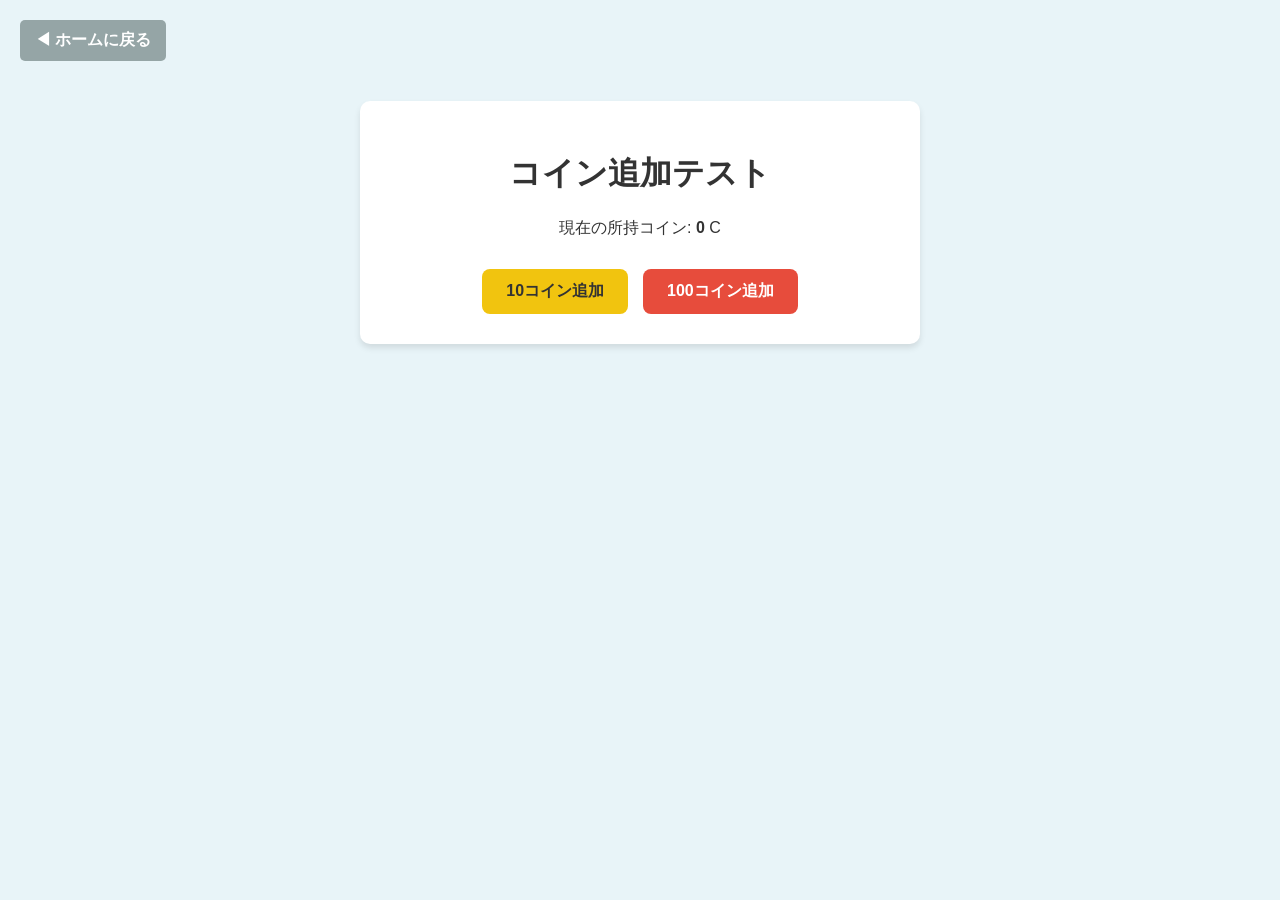
==== test/index.html @ d2b94654 "セーブ機能とセーブ削除とショップの最低限の機能" ====
<!DOCTYPE html>
<html lang="ja">
<head>
  <meta charset="UTF-8">
  <title>テストゲーム</title>
  <link rel="stylesheet" href="./style.css">
</head>
<body>
  <!-- ホームに戻るボタン -->
  <a href="../index.html" class="back-btn">◀ ホームに戻る</a>

  <main class="container">
    <h1>コイン追加テスト</h1>
    <p>現在の所持コイン: <strong id="ui-coin">0</strong> C</p>

    <div class="button-area">
      <button onclick="gainCoins(10)" class="action-btn">10コイン追加</button>
      <button onclick="gainCoins(100)" class="action-btn special-btn">100コイン追加</button>
    </div>
  </main>

  <!-- ★重要：まず共通システムを読み込んで GameSystem を使えるようにする -->
  <script src="../common/main.js"></script>
  <!-- その後に、このテストゲーム専用のJSを読み込む -->
  <script src="./main.js"></script>
</body>
</html>
---- test/style.css ----
body {
  margin: 0;
  padding: 20px;
  font-family: sans-serif;
  background-color: #e8f4f8; /* テストと分かりやすいように少し青い背景 */
  color: #333;
}

.back-btn {
  display: inline-block;
  padding: 10px 15px;
  background-color: #95a5a6;
  color: white;
  text-decoration: none;
  border-radius: 5px;
  font-weight: bold;
}

.back-btn:hover {
  background-color: #7f8c8d;
}

.container {
  max-width: 500px;
  margin: 40px auto;
  background: white;
  padding: 30px;
  border-radius: 10px;
  box-shadow: 0 4px 6px rgba(0,0,0,0.1);
  text-align: center;
}

.button-area {
  margin-top: 30px;
  display: flex;
  justify-content: center;
  gap: 15px;
}

.action-btn {
  padding: 12px 24px;
  font-size: 16px;
  font-weight: bold;
  border: none;
  border-radius: 8px;
  cursor: pointer;
  background-color: #f1c40f;
  color: #333;
  transition: transform 0.1s;
}

.action-btn:active {
  transform: scale(0.95); /* 押した時に少し凹むアニメーション */
}

.special-btn {
  background-color: #e74c3c;
  color: white;
}
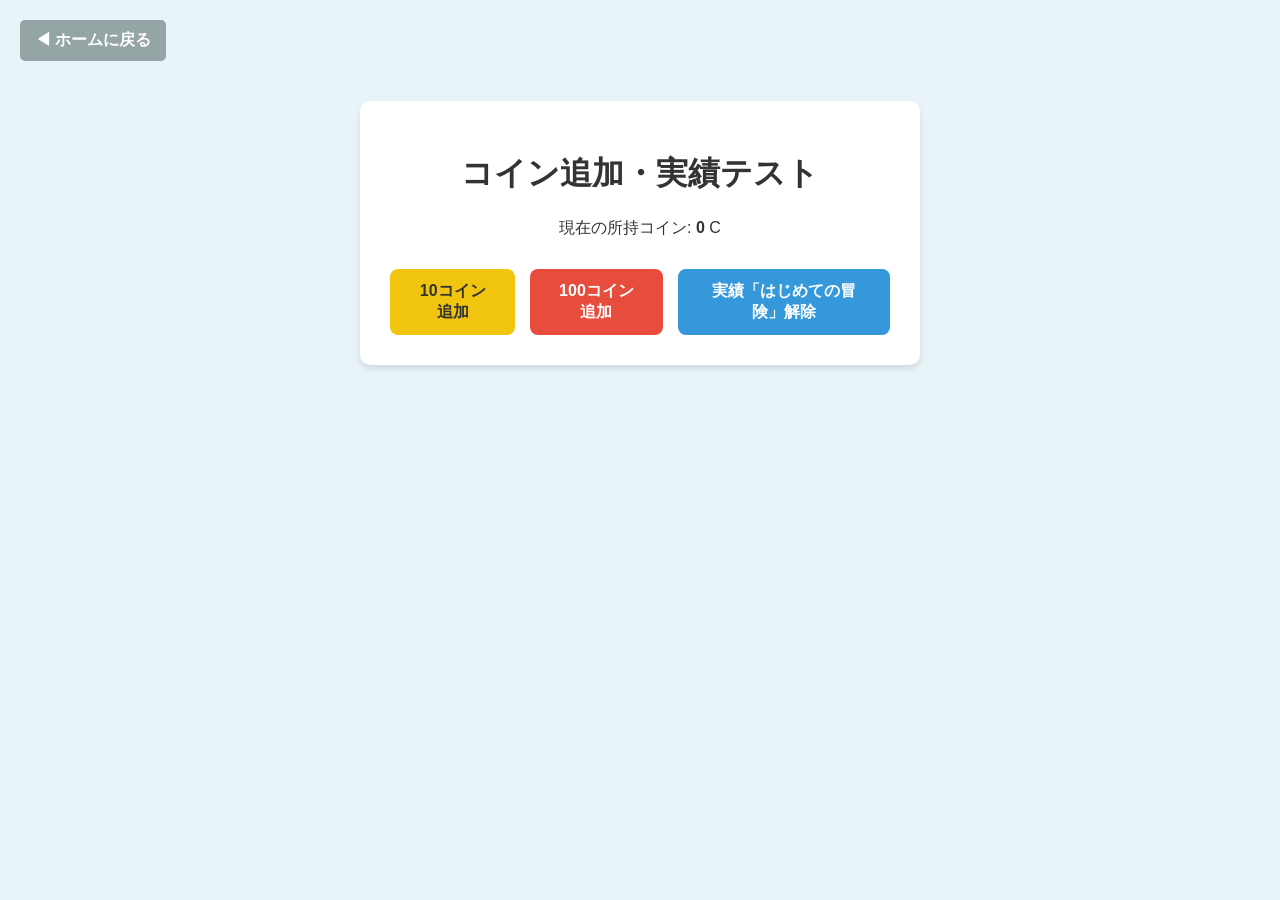
==== commit e8da15a8: "実績の機能の追加" ====
--- a/test/index.html
+++ b/test/index.html
@@ -10,16 +10,19 @@
   <a href="../index.html" class="back-btn">◀ ホームに戻る</a>
 
   <main class="container">
-    <h1>コイン追加テスト</h1>
+    <h1>コイン追加・実績テスト</h1>
     <p>現在の所持コイン: <strong id="ui-coin">0</strong> C</p>
 
     <div class="button-area">
       <button onclick="gainCoins(10)" class="action-btn">10コイン追加</button>
       <button onclick="gainCoins(100)" class="action-btn special-btn">100コイン追加</button>
+      
+      <!-- ★追加：実績解除テスト用ボタン -->
+      <button onclick="testUnlockAchievement()" class="action-btn" style="background-color: #3498db; color: white;">実績「はじめての冒険」解除</button>
     </div>
   </main>
 
-  <!-- ★重要：まず共通システムを読み込んで GameSystem を使えるようにする -->
+  <!-- まず共通システムを読み込んで GameSystem を使えるようにする -->
   <script src="../common/main.js"></script>
   <!-- その後に、このテストゲーム専用のJSを読み込む -->
   <script src="./main.js"></script>
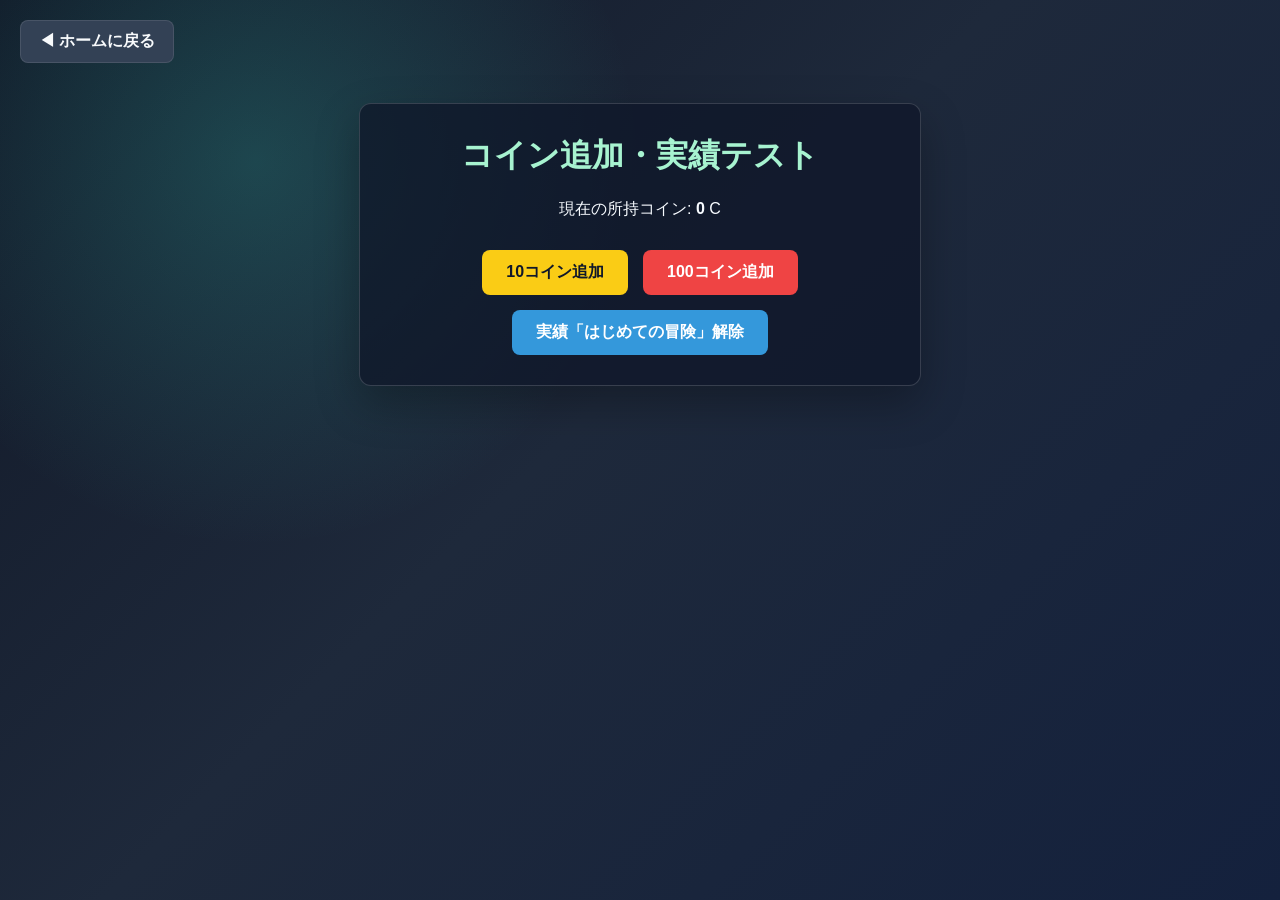
==== commit 356c3d6e: "データ分けて実績増やした" ====
--- a/test/index.html
+++ b/test/index.html
@@ -23,6 +23,7 @@
   </main>
 
   <!-- まず共通システムを読み込んで GameSystem を使えるようにする -->
+  <script src="../master_data.js"></script>
   <script src="../common/main.js"></script>
   <!-- その後に、このテストゲーム専用のJSを読み込む -->
   <script src="./main.js"></script>
--- a/test/style.css
+++ b/test/style.css
@@ -1,59 +1,94 @@
+/* =========================================
+   テスト画面の基本設定
+   ========================================= */
 body {
   margin: 0;
   padding: 20px;
-  font-family: sans-serif;
-  background-color: #e8f4f8; /* テストと分かりやすいように少し青い背景 */
-  color: #333;
+  font-family: "Hiragino Kaku Gothic ProN", "Yu Gothic", Meiryo, sans-serif;
+  color: #f7fbff;
+  /* メイン画面と同じサイバー調のグラデーション背景 */
+  background:
+    radial-gradient(circle at 20% 18%, rgba(55, 210, 190, 0.22), transparent 24rem),
+    linear-gradient(135deg, #111827 0%, #1e293b 46%, #14213d 100%);
+  min-height: 100vh;
+  box-sizing: border-box;
 }
 
+/* 戻るボタン（メインのCSSと統一） */
 .back-btn {
   display: inline-block;
-  padding: 10px 15px;
-  background-color: #95a5a6;
-  color: white;
+  padding: 10px 18px;
+  background: #334155;
+  color: #f8fafc;
   text-decoration: none;
-  border-radius: 5px;
-  font-weight: bold;
+  border: 1px solid rgba(255, 255, 255, 0.1);
+  border-radius: 8px;
+  font-weight: 700;
+  transition: transform 0.16s ease, background 0.16s ease;
 }
 
 .back-btn:hover {
-  background-color: #7f8c8d;
+  background: #475569;
+  transform: translateY(-2px);
 }
 
+/* メインコンテンツの囲い（グラスモーフィズム調） */
 .container {
   max-width: 500px;
   margin: 40px auto;
-  background: white;
+  background: rgba(15, 23, 42, 0.76);
+  border: 1px solid rgba(255, 255, 255, 0.16);
   padding: 30px;
-  border-radius: 10px;
-  box-shadow: 0 4px 6px rgba(0,0,0,0.1);
+  border-radius: 12px;
+  box-shadow: 0 18px 44px rgba(0, 0, 0, 0.28);
   text-align: center;
+}
+
+/* テスト画面の見出しカラー */
+.container h1 {
+  color: #a7f3d0;
+  margin-top: 0;
 }
 
 .button-area {
   margin-top: 30px;
   display: flex;
   justify-content: center;
+  flex-wrap: wrap; /* 画面が狭い時にボタンが折り返すように追加 */
   gap: 15px;
 }
 
+/* =========================================
+   アクションボタンのデザイン
+   ========================================= */
 .action-btn {
   padding: 12px 24px;
   font-size: 16px;
-  font-weight: bold;
-  border: none;
+  font-weight: 700;
+  border: 0;
   border-radius: 8px;
   cursor: pointer;
-  background-color: #f1c40f;
-  color: #333;
-  transition: transform 0.1s;
+  background: #facc15;
+  color: #0f172a;
+  transition: transform 0.1s ease, background 0.16s ease, box-shadow 0.16s ease;
+}
+
+.action-btn:hover {
+  background: #fde047;
+  transform: translateY(-2px);
 }
 
 .action-btn:active {
   transform: scale(0.95); /* 押した時に少し凹むアニメーション */
 }
 
+/* 特別なボタン（赤色のアクセント） */
 .special-btn {
-  background-color: #e74c3c;
-  color: white;
+  background: #ef4444;
+  color: #ffffff;
 }
+
+.special-btn:hover {
+  background: #f87171;
+  box-shadow: 0 0 12px rgba(239, 68, 68, 0.4); /* ホバー時に赤く発光する */
+}
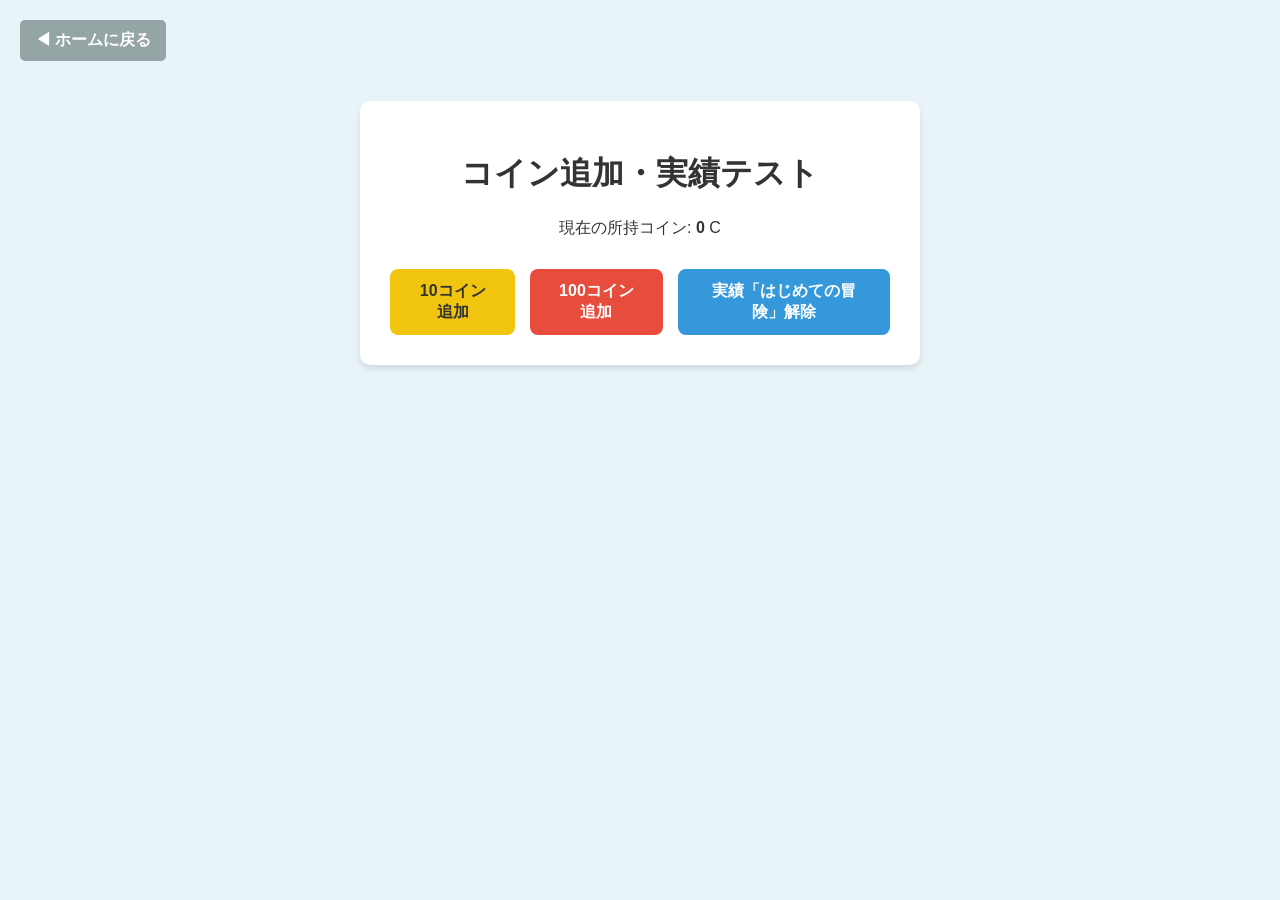
==== commit 003450d0: "Revert "Marge test"" ====
--- a/test/index.html
+++ b/test/index.html
@@ -23,7 +23,6 @@
   </main>
 
   <!-- まず共通システムを読み込んで GameSystem を使えるようにする -->
-  <script src="../master_data.js"></script>
   <script src="../common/main.js"></script>
   <!-- その後に、このテストゲーム専用のJSを読み込む -->
   <script src="./main.js"></script>
--- a/test/style.css
+++ b/test/style.css
@@ -1,94 +1,59 @@
-/* =========================================
-   テスト画面の基本設定
-   ========================================= */
 body {
   margin: 0;
   padding: 20px;
-  font-family: "Hiragino Kaku Gothic ProN", "Yu Gothic", Meiryo, sans-serif;
-  color: #f7fbff;
-  /* メイン画面と同じサイバー調のグラデーション背景 */
-  background:
-    radial-gradient(circle at 20% 18%, rgba(55, 210, 190, 0.22), transparent 24rem),
-    linear-gradient(135deg, #111827 0%, #1e293b 46%, #14213d 100%);
-  min-height: 100vh;
-  box-sizing: border-box;
+  font-family: sans-serif;
+  background-color: #e8f4f8; /* テストと分かりやすいように少し青い背景 */
+  color: #333;
 }
 
-/* 戻るボタン（メインのCSSと統一） */
 .back-btn {
   display: inline-block;
-  padding: 10px 18px;
-  background: #334155;
-  color: #f8fafc;
+  padding: 10px 15px;
+  background-color: #95a5a6;
+  color: white;
   text-decoration: none;
-  border: 1px solid rgba(255, 255, 255, 0.1);
-  border-radius: 8px;
-  font-weight: 700;
-  transition: transform 0.16s ease, background 0.16s ease;
+  border-radius: 5px;
+  font-weight: bold;
 }
 
 .back-btn:hover {
-  background: #475569;
-  transform: translateY(-2px);
+  background-color: #7f8c8d;
 }
 
-/* メインコンテンツの囲い（グラスモーフィズム調） */
 .container {
   max-width: 500px;
   margin: 40px auto;
-  background: rgba(15, 23, 42, 0.76);
-  border: 1px solid rgba(255, 255, 255, 0.16);
+  background: white;
   padding: 30px;
-  border-radius: 12px;
-  box-shadow: 0 18px 44px rgba(0, 0, 0, 0.28);
+  border-radius: 10px;
+  box-shadow: 0 4px 6px rgba(0,0,0,0.1);
   text-align: center;
-}
-
-/* テスト画面の見出しカラー */
-.container h1 {
-  color: #a7f3d0;
-  margin-top: 0;
 }
 
 .button-area {
   margin-top: 30px;
   display: flex;
   justify-content: center;
-  flex-wrap: wrap; /* 画面が狭い時にボタンが折り返すように追加 */
   gap: 15px;
 }
 
-/* =========================================
-   アクションボタンのデザイン
-   ========================================= */
 .action-btn {
   padding: 12px 24px;
   font-size: 16px;
-  font-weight: 700;
-  border: 0;
+  font-weight: bold;
+  border: none;
   border-radius: 8px;
   cursor: pointer;
-  background: #facc15;
-  color: #0f172a;
-  transition: transform 0.1s ease, background 0.16s ease, box-shadow 0.16s ease;
-}
-
-.action-btn:hover {
-  background: #fde047;
-  transform: translateY(-2px);
+  background-color: #f1c40f;
+  color: #333;
+  transition: transform 0.1s;
 }
 
 .action-btn:active {
   transform: scale(0.95); /* 押した時に少し凹むアニメーション */
 }
 
-/* 特別なボタン（赤色のアクセント） */
 .special-btn {
-  background: #ef4444;
-  color: #ffffff;
+  background-color: #e74c3c;
+  color: white;
 }
-
-.special-btn:hover {
-  background: #f87171;
-  box-shadow: 0 0 12px rgba(239, 68, 68, 0.4); /* ホバー時に赤く発光する */
-}
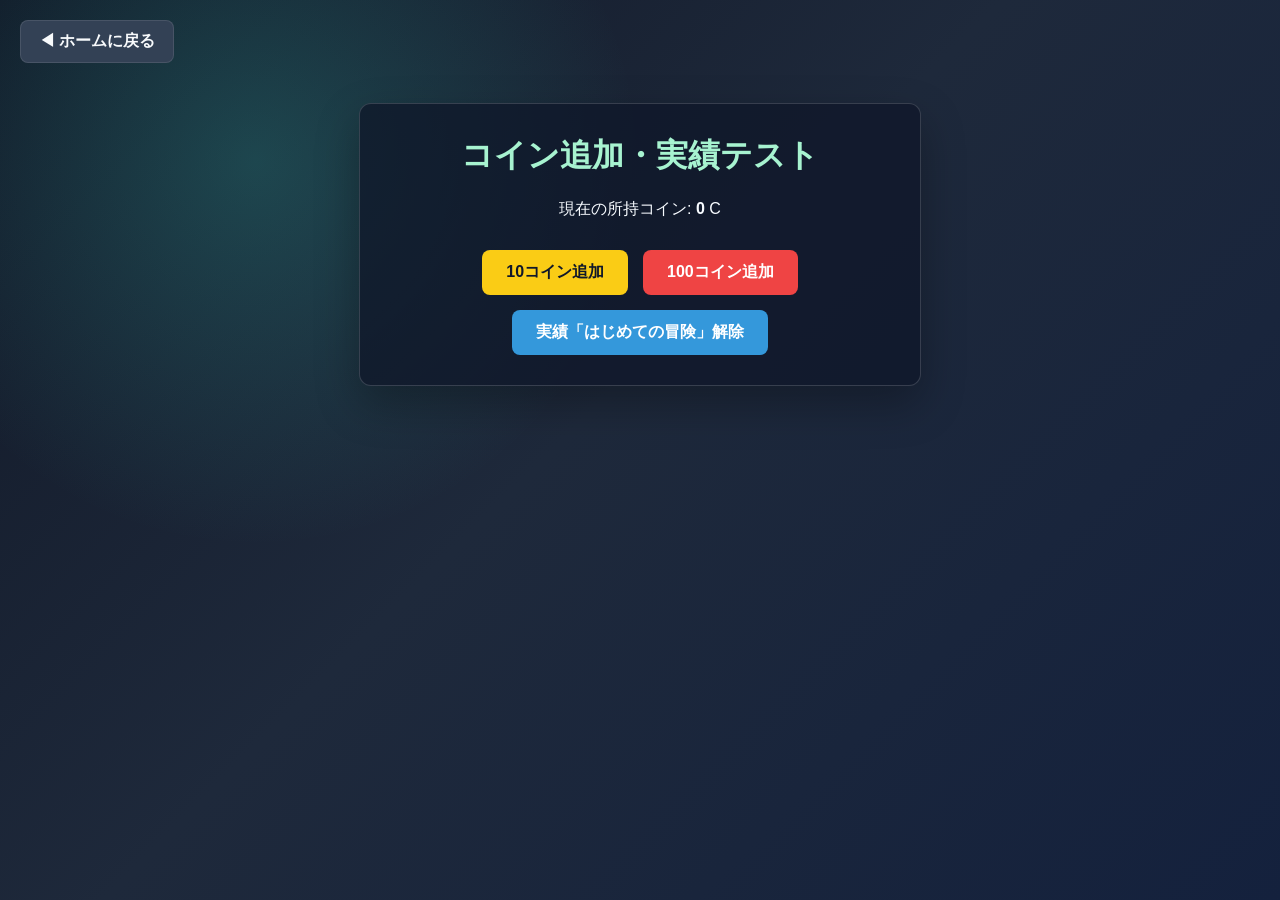
==== commit 3ca96f84: "Merge branch 'marge_test' into イライラ" ====
--- a/test/index.html
+++ b/test/index.html
@@ -23,6 +23,7 @@
   </main>
 
   <!-- まず共通システムを読み込んで GameSystem を使えるようにする -->
+  <script src="../master_data.js"></script>
   <script src="../common/main.js"></script>
   <!-- その後に、このテストゲーム専用のJSを読み込む -->
   <script src="./main.js"></script>
--- a/test/style.css
+++ b/test/style.css
@@ -1,59 +1,94 @@
+/* =========================================
+   テスト画面の基本設定
+   ========================================= */
 body {
   margin: 0;
   padding: 20px;
-  font-family: sans-serif;
-  background-color: #e8f4f8; /* テストと分かりやすいように少し青い背景 */
-  color: #333;
+  font-family: "Hiragino Kaku Gothic ProN", "Yu Gothic", Meiryo, sans-serif;
+  color: #f7fbff;
+  /* メイン画面と同じサイバー調のグラデーション背景 */
+  background:
+    radial-gradient(circle at 20% 18%, rgba(55, 210, 190, 0.22), transparent 24rem),
+    linear-gradient(135deg, #111827 0%, #1e293b 46%, #14213d 100%);
+  min-height: 100vh;
+  box-sizing: border-box;
 }
 
+/* 戻るボタン（メインのCSSと統一） */
 .back-btn {
   display: inline-block;
-  padding: 10px 15px;
-  background-color: #95a5a6;
-  color: white;
+  padding: 10px 18px;
+  background: #334155;
+  color: #f8fafc;
   text-decoration: none;
-  border-radius: 5px;
-  font-weight: bold;
+  border: 1px solid rgba(255, 255, 255, 0.1);
+  border-radius: 8px;
+  font-weight: 700;
+  transition: transform 0.16s ease, background 0.16s ease;
 }
 
 .back-btn:hover {
-  background-color: #7f8c8d;
+  background: #475569;
+  transform: translateY(-2px);
 }
 
+/* メインコンテンツの囲い（グラスモーフィズム調） */
 .container {
   max-width: 500px;
   margin: 40px auto;
-  background: white;
+  background: rgba(15, 23, 42, 0.76);
+  border: 1px solid rgba(255, 255, 255, 0.16);
   padding: 30px;
-  border-radius: 10px;
-  box-shadow: 0 4px 6px rgba(0,0,0,0.1);
+  border-radius: 12px;
+  box-shadow: 0 18px 44px rgba(0, 0, 0, 0.28);
   text-align: center;
+}
+
+/* テスト画面の見出しカラー */
+.container h1 {
+  color: #a7f3d0;
+  margin-top: 0;
 }
 
 .button-area {
   margin-top: 30px;
   display: flex;
   justify-content: center;
+  flex-wrap: wrap; /* 画面が狭い時にボタンが折り返すように追加 */
   gap: 15px;
 }
 
+/* =========================================
+   アクションボタンのデザイン
+   ========================================= */
 .action-btn {
   padding: 12px 24px;
   font-size: 16px;
-  font-weight: bold;
-  border: none;
+  font-weight: 700;
+  border: 0;
   border-radius: 8px;
   cursor: pointer;
-  background-color: #f1c40f;
-  color: #333;
-  transition: transform 0.1s;
+  background: #facc15;
+  color: #0f172a;
+  transition: transform 0.1s ease, background 0.16s ease, box-shadow 0.16s ease;
+}
+
+.action-btn:hover {
+  background: #fde047;
+  transform: translateY(-2px);
 }
 
 .action-btn:active {
   transform: scale(0.95); /* 押した時に少し凹むアニメーション */
 }
 
+/* 特別なボタン（赤色のアクセント） */
 .special-btn {
-  background-color: #e74c3c;
-  color: white;
+  background: #ef4444;
+  color: #ffffff;
 }
+
+.special-btn:hover {
+  background: #f87171;
+  box-shadow: 0 0 12px rgba(239, 68, 68, 0.4); /* ホバー時に赤く発光する */
+}
